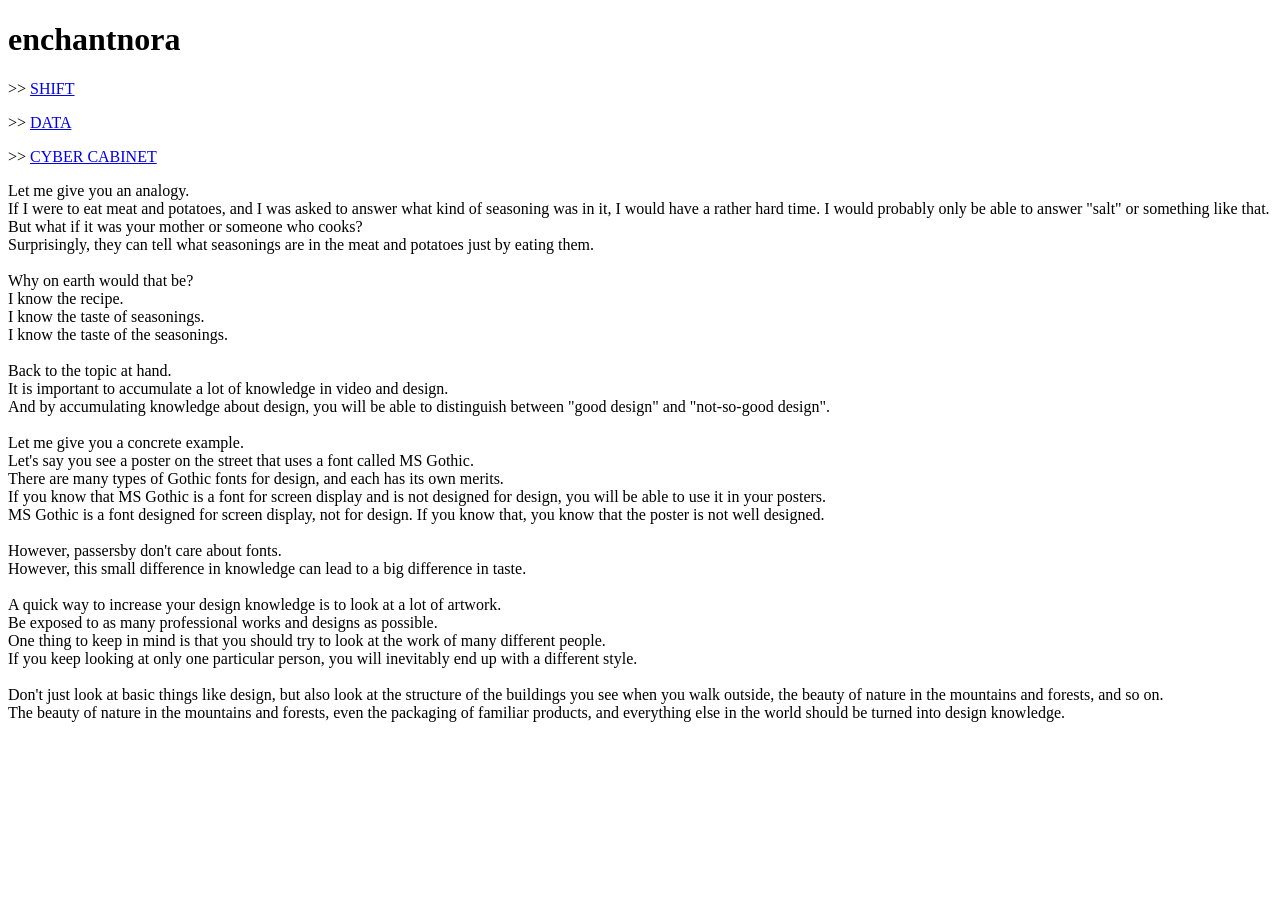
==== templates/0index.html @ f5fbde35 "Initial commit with proper exclusions" ====
<!doctype html>
<html lang="ja">
<head>
    <meta charset="utf-8">
    <meta name="robots" content="none">
    <style type="text/css">
    body {
    background-color: #ffffff;
    color: black;
    }
    </style> 
</head>
<body>
    <h1>enchantnora</h1>
    <p>>> <a href="./ms" rel="nofollow">SHIFT</a></p>
    <p>>> <a href="./data" rel="nofollow">DATA</a></p>
    <p>>> <a href="./cc" rel="nofollow">CYBER CABINET</a></p>
Let me give you an analogy.<br>
If I were to eat meat and potatoes, and I was asked to answer what kind of seasoning was in it, I would have a rather hard time. I would probably only be able to answer "salt" or something like that.<br>
But what if it was your mother or someone who cooks?<br>
Surprisingly, they can tell what seasonings are in the meat and potatoes just by eating them.<br>
<br>
Why on earth would that be?<br>
I know the recipe.<br>
I know the taste of seasonings.<br>
I know the taste of the seasonings.<br>
<br>
Back to the topic at hand.<br>
It is important to accumulate a lot of knowledge in video and design.<br>
And by accumulating knowledge about design, you will be able to distinguish between "good design" and "not-so-good design".<br>
<br>
Let me give you a concrete example.<br>
Let's say you see a poster on the street that uses a font called MS Gothic.<br>
There are many types of Gothic fonts for design, and each has its own merits.<br>
If you know that MS Gothic is a font for screen display and is not designed for design, you will be able to use it in your posters.<br>
MS Gothic is a font designed for screen display, not for design. If you know that, you know that the poster is not well designed.<br>
<br>
However, passersby don't care about fonts.<br>
However, this small difference in knowledge can lead to a big difference in taste.<br>
<br>
A quick way to increase your design knowledge is to look at a lot of artwork.<br>
Be exposed to as many professional works and designs as possible.<br>
One thing to keep in mind is that you should try to look at the work of many different people.<br>
If you keep looking at only one particular person, you will inevitably end up with a different style.<br>
<br>
Don't just look at basic things like design, but also look at the structure of the buildings you see when you walk outside, the beauty of nature in the mountains and forests, and so on.<br>
The beauty of nature in the mountains and forests, even the packaging of familiar products, and everything else in the world should be turned into design knowledge.
</body>
</html>
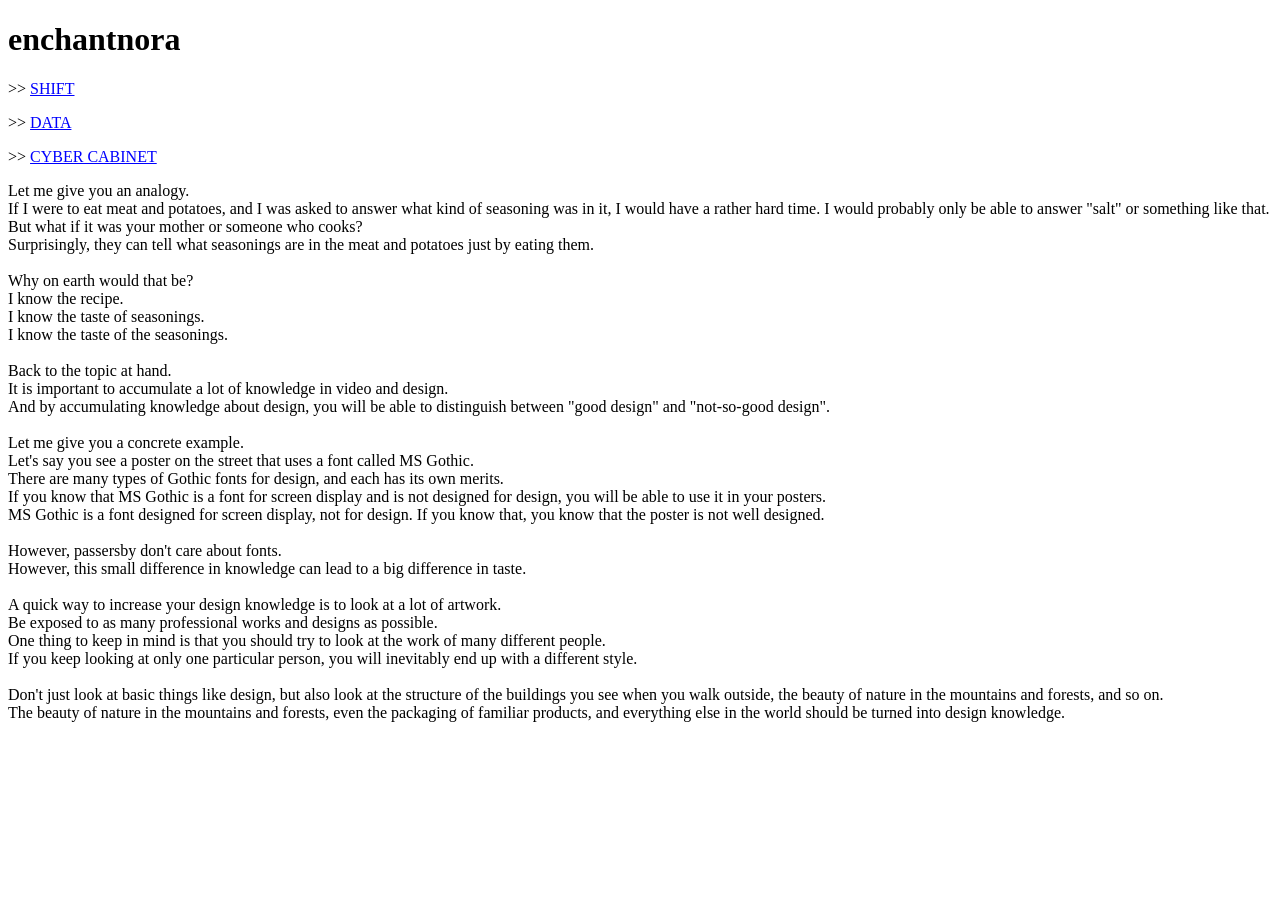
==== commit d50ef94a: "2026/08/13 20:30:03.52" ====
--- a/templates/0index.html
+++ b/templates/0index.html
@@ -4,46 +4,62 @@
     <meta charset="utf-8">
     <meta name="robots" content="none">
     <style type="text/css">
-    body {
-    background-color: #ffffff;
-    color: black;
-    }
+        body {
+            background-color: #ffffff;
+            color: black;
+        }
+        .js-link {
+            cursor: pointer;
+            color: blue;
+            text-decoration: underline;
+        }
     </style> 
 </head>
 <body>
     <h1>enchantnora</h1>
-    <p>>> <a href="./ms" rel="nofollow">SHIFT</a></p>
-    <p>>> <a href="./data" rel="nofollow">DATA</a></p>
-    <p>>> <a href="./cc" rel="nofollow">CYBER CABINET</a></p>
-Let me give you an analogy.<br>
-If I were to eat meat and potatoes, and I was asked to answer what kind of seasoning was in it, I would have a rather hard time. I would probably only be able to answer "salt" or something like that.<br>
-But what if it was your mother or someone who cooks?<br>
-Surprisingly, they can tell what seasonings are in the meat and potatoes just by eating them.<br>
-<br>
-Why on earth would that be?<br>
-I know the recipe.<br>
-I know the taste of seasonings.<br>
-I know the taste of the seasonings.<br>
-<br>
-Back to the topic at hand.<br>
-It is important to accumulate a lot of knowledge in video and design.<br>
-And by accumulating knowledge about design, you will be able to distinguish between "good design" and "not-so-good design".<br>
-<br>
-Let me give you a concrete example.<br>
-Let's say you see a poster on the street that uses a font called MS Gothic.<br>
-There are many types of Gothic fonts for design, and each has its own merits.<br>
-If you know that MS Gothic is a font for screen display and is not designed for design, you will be able to use it in your posters.<br>
-MS Gothic is a font designed for screen display, not for design. If you know that, you know that the poster is not well designed.<br>
-<br>
-However, passersby don't care about fonts.<br>
-However, this small difference in knowledge can lead to a big difference in taste.<br>
-<br>
-A quick way to increase your design knowledge is to look at a lot of artwork.<br>
-Be exposed to as many professional works and designs as possible.<br>
-One thing to keep in mind is that you should try to look at the work of many different people.<br>
-If you keep looking at only one particular person, you will inevitably end up with a different style.<br>
-<br>
-Don't just look at basic things like design, but also look at the structure of the buildings you see when you walk outside, the beauty of nature in the mountains and forests, and so on.<br>
-The beauty of nature in the mountains and forests, even the packaging of familiar products, and everything else in the world should be turned into design knowledge.
+    <p>>> <span class="js-link" data-href="./ms">SHIFT</span></p>
+    <p>>> <span class="js-link" data-href="./data">DATA</span></p>
+    <p>>> <span class="js-link" data-href="./cc">CYBER CABINET</span></p>
+    Let me give you an analogy.<br>
+    If I were to eat meat and potatoes, and I was asked to answer what kind of seasoning was in it, I would have a rather hard time. I would probably only be able to answer "salt" or something like that.<br>
+    But what if it was your mother or someone who cooks?<br>
+    Surprisingly, they can tell what seasonings are in the meat and potatoes just by eating them.<br>
+    <br>
+    Why on earth would that be?<br>
+    I know the recipe.<br>
+    I know the taste of seasonings.<br>
+    I know the taste of the seasonings.<br>
+    <br>
+    Back to the topic at hand.<br>
+    It is important to accumulate a lot of knowledge in video and design.<br>
+    And by accumulating knowledge about design, you will be able to distinguish between "good design" and "not-so-good design".<br>
+    <br>
+    Let me give you a concrete example.<br>
+    Let's say you see a poster on the street that uses a font called MS Gothic.<br>
+    There are many types of Gothic fonts for design, and each has its own merits.<br>
+    If you know that MS Gothic is a font for screen display and is not designed for design, you will be able to use it in your posters.<br>
+    MS Gothic is a font designed for screen display, not for design. If you know that, you know that the poster is not well designed.<br>
+    <br>
+    However, passersby don't care about fonts.<br>
+    However, this small difference in knowledge can lead to a big difference in taste.<br>
+    <br>
+    A quick way to increase your design knowledge is to look at a lot of artwork.<br>
+    Be exposed to as many professional works and designs as possible.<br>
+    One thing to keep in mind is that you should try to look at the work of many different people.<br>
+    If you keep looking at only one particular person, you will inevitably end up with a different style.<br>
+    <br>
+    Don't just look at basic things like design, but also look at the structure of the buildings you see when you walk outside, the beauty of nature in the mountains and forests, and so on.<br>
+    The beauty of nature in the mountains and forests, even the packaging of familiar products, and everything else in the world should be turned into design knowledge.
+    <script>
+        const jsLinks = document.querySelectorAll('.js-link');
+        jsLinks.forEach(link => {
+            link.addEventListener('click', function() {
+                const targetUrl = this.getAttribute('data-href');
+                if (targetUrl) {
+                    window.location.href = targetUrl;
+                }
+            });
+        });
+    </script>
 </body>
 </html>
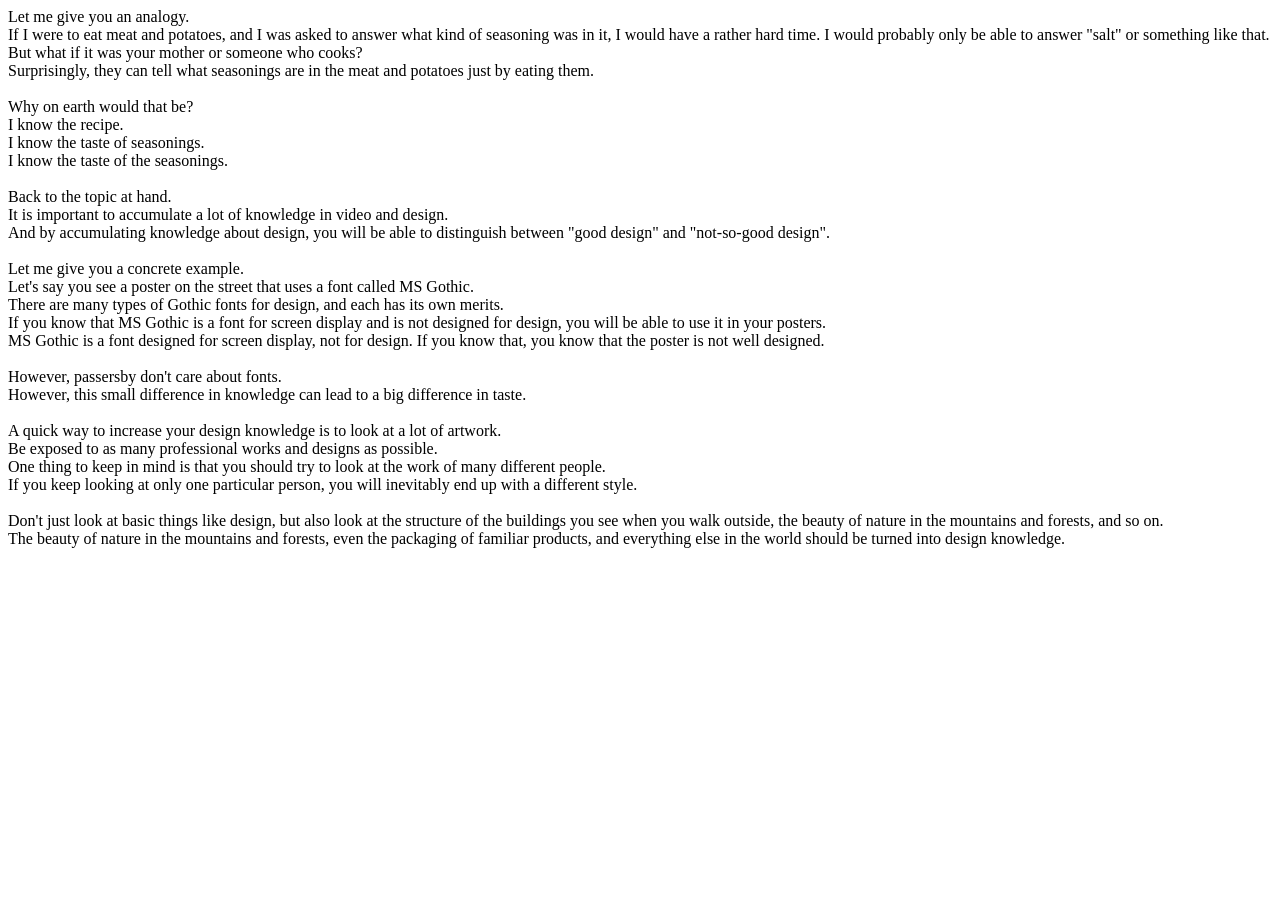
==== commit 75ba48db: "2026/09/03 21:15:06.03" ====
--- a/templates/0index.html
+++ b/templates/0index.html
@@ -13,16 +13,21 @@
             color: blue;
             text-decoration: underline;
         }
+        #hide-link {
+            display: none;
+        }
     </style> 
 </head>
 <body>
-    <h1>enchantnora</h1>
-    <p>>> <span class="js-link" data-href="./ms">SHIFT</span></p>
-    <p>>> <span class="js-link" data-href="./data">DATA</span></p>
-    <p>>> <span class="js-link" data-href="./cc">CYBER CABINET</span></p>
+    <div id="hide-link">
+        <h1>enchantnora</h1>
+        <p>>> <span class="js-link" data-href="./ms">SHIFT</span></p>
+        <p>>> <span class="js-link" data-href="./data">DATA</span></p>
+        <p>>> <span class="js-link" data-href="./cc">CYBER CABINET</span></p>
+    </div>
     Let me give you an analogy.<br>
     If I were to eat meat and potatoes, and I was asked to answer what kind of seasoning was in it, I would have a rather hard time. I would probably only be able to answer "salt" or something like that.<br>
-    But what if it was your mother or someone who cooks?<br>
+    But what if it was your mother or someone who <span id="secret-trigger">cooks?</span><br>
     Surprisingly, they can tell what seasonings are in the meat and potatoes just by eating them.<br>
     <br>
     Why on earth would that be?<br>
@@ -60,6 +65,10 @@
                 }
             });
         });
+
+        document.getElementById('secret-trigger').addEventListener('click', function() {
+            document.getElementById('hide-link').style.display = 'block';
+        });
     </script>
 </body>
-</html>+</html>
